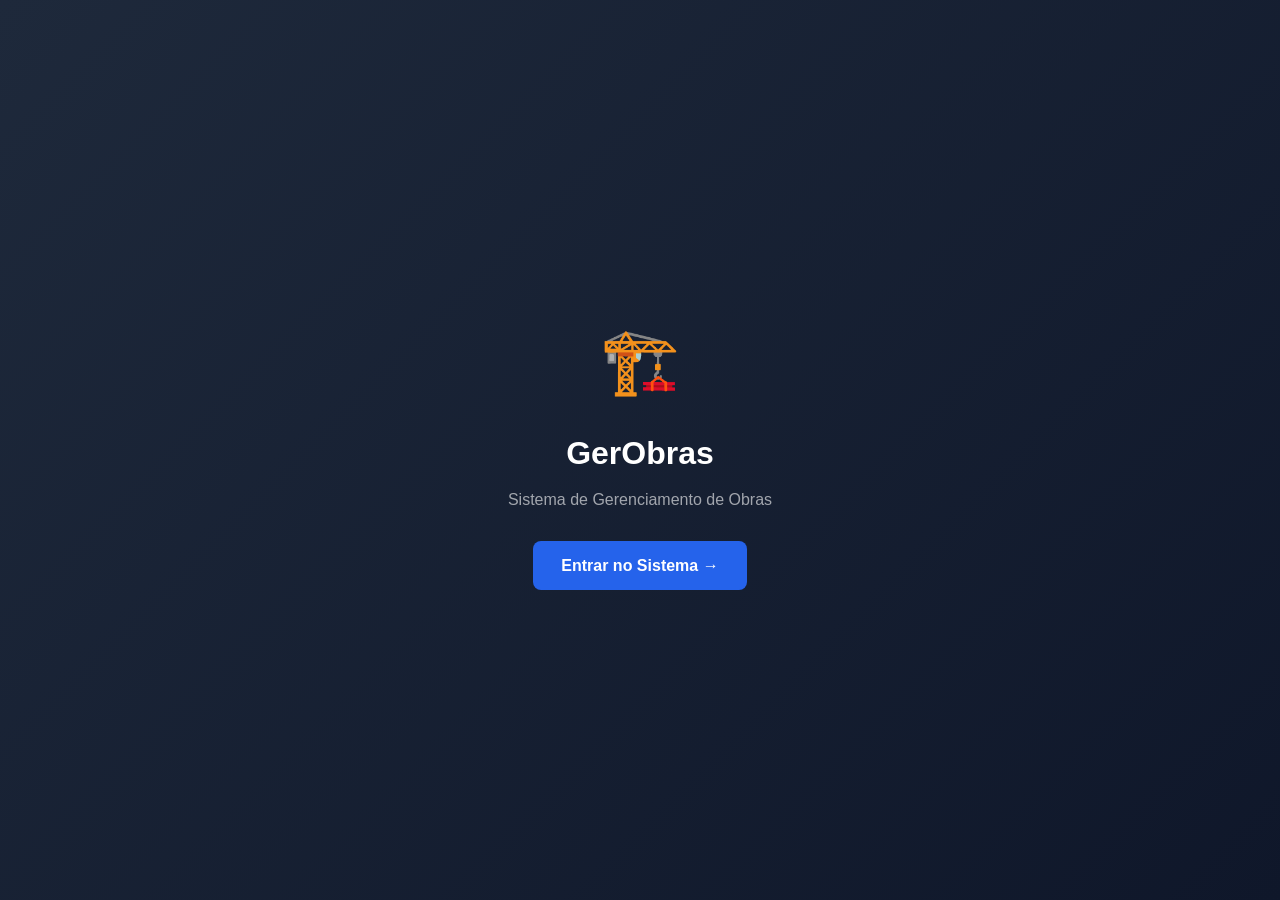
==== index.html @ b8cbe95c "Adição código Backend e Frontend" ====
<!DOCTYPE html>
<html lang="pt-BR">
<head>
    <meta charset="UTF-8">
    <meta name="viewport" content="width=device-width, initial-scale=1.0">
    <title>GerObras — Sistema de Gerenciamento de Obras</title>
    <link rel="stylesheet" href="frontend/css/style.css">
    <style>
        body {
            display: flex;
            align-items: center;
            justify-content: center;
            min-height: 100vh;
            background: linear-gradient(135deg, #1e293b 0%, #0f172a 100%);
        }

        .splash {
            text-align: center;
            color: white;
        }

        .splash-icone {
            font-size: 4rem;
            margin-bottom: 16px;
            animation: pulso 1.5s ease-in-out infinite;
        }

        @keyframes pulso {
            0%, 100% { transform: scale(1); }
            50%       { transform: scale(1.08); }
        }

        .splash h1 {
            font-size: 2rem;
            font-weight: 700;
            margin-bottom: 8px;
        }

        .splash p {
            color: rgba(255,255,255,0.6);
            margin-bottom: 28px;
        }

        .splash .btn-primario {
            font-size: 1rem;
            padding: 12px 28px;
        }
    </style>
</head>
<body>
    <div class="splash">
        <div class="splash-icone">🏗️</div>
        <h1>GerObras</h1>
        <p>Sistema de Gerenciamento de Obras</p>
        <a href="frontend/paginas/login.html" class="btn btn-primario">Entrar no Sistema →</a>
    </div>

    <script>
        // se ja estiver logado vai direto pro dashboard
        if (sessionStorage.getItem("usuario")) {
            window.location.href = "frontend/paginas/dashboard.html";
        }
    </script>
</body>
</html>
---- frontend/css/style.css ----
/* =============================================
   STYLE.CSS — Estilos globais / base
   ============================================= */

* {
    margin: 0;
    padding: 0;
    box-sizing: border-box;
}

:root {
    --cor-primaria: #2563eb;
    --cor-primaria-hover: #1d4ed8;
    --cor-secundaria: #1e293b;
    --cor-fundo: #f1f5f9;
    --cor-branco: #ffffff;
    --cor-texto: #334155;
    --cor-texto-claro: #64748b;
    --cor-borda: #e2e8f0;
    --cor-sucesso: #16a34a;
    --cor-perigo: #dc2626;
    --cor-aviso: #d97706;
    --cor-info: #0891b2;
    --sombra: 0 1px 3px rgba(0,0,0,0.1);
    --sombra-media: 0 4px 6px rgba(0,0,0,0.07);
    --raio: 8px;
    --raio-grande: 12px;
    --fonte: 'Segoe UI', Tahoma, Geneva, Verdana, sans-serif;
}

body {
    font-family: var(--fonte);
    background-color: var(--cor-fundo);
    color: var(--cor-texto);
    line-height: 1.6;
}

a {
    text-decoration: none;
    color: inherit;
}

ul { list-style: none; }

button {
    cursor: pointer;
    font-family: var(--fonte);
}

input, select, textarea {
    font-family: var(--fonte);
}

/* --------------- */
.btn {
    display: inline-flex;
    align-items: center;
    gap: 6px;
    padding: 9px 18px;
    border-radius: var(--raio);
    border: none;
    font-size: 0.875rem;
    font-weight: 600;
    transition: background 0.2s, transform 0.1s;
}

.btn:active { transform: scale(0.98); }

.btn-primario {
    background-color: var(--cor-primaria);
    color: white;
}
.btn-primario:hover { background-color: var(--cor-primaria-hover); }

.btn-secundario {
    background-color: var(--cor-borda);
    color: var(--cor-texto);
}
.btn-secundario:hover { background-color: #cbd5e1; }

.btn-perigo {
    background-color: var(--cor-perigo);
    color: white;
}
.btn-perigo:hover { background-color: #b91c1c; }

.btn-sucesso {
    background-color: var(--cor-sucesso);
    color: white;
}
.btn-sucesso:hover { background-color: #15803d; }

.btn-sm {
    padding: 5px 12px;
    font-size: 0.8rem;
}

/* --------------- */
.badge {
    display: inline-block;
    padding: 3px 10px;
    border-radius: 999px;
    font-size: 0.75rem;
    font-weight: 600;
    text-transform: capitalize;
}

.badge-planejamento  { background: #dbeafe; color: #1d4ed8; }
.badge-em_andamento  { background: #fef9c3; color: #92400e; }
.badge-pausada       { background: #fee2e2; color: #991b1b; }
.badge-concluida     { background: #dcfce7; color: #15803d; }
.badge-cancelada     { background: #f1f5f9; color: #64748b; }
.badge-pendente      { background: #fef9c3; color: #92400e; }
.badge-alta, .badge-urgente { background: #fee2e2; color: #991b1b; }
.badge-media         { background: #fef9c3; color: #92400e; }
.badge-baixa         { background: #dcfce7; color: #15803d; }

/* --------------- */
.card {
    background: var(--cor-branco);
    border-radius: var(--raio-grande);
    box-shadow: var(--sombra-media);
    padding: 24px;
}

/* --------------- */
.form-grupo {
    display: flex;
    flex-direction: column;
    gap: 6px;
    margin-bottom: 16px;
}

.form-grupo label {
    font-size: 0.875rem;
    font-weight: 600;
    color: var(--cor-texto);
}

.form-grupo input,
.form-grupo select,
.form-grupo textarea {
    padding: 10px 14px;
    border: 1px solid var(--cor-borda);
    border-radius: var(--raio);
    font-size: 0.875rem;
    background: var(--cor-branco);
    color: var(--cor-texto);
    transition: border-color 0.2s;
}

.form-grupo input:focus,
.form-grupo select:focus,
.form-grupo textarea:focus {
    outline: none;
    border-color: var(--cor-primaria);
    box-shadow: 0 0 0 3px rgba(37,99,235,0.1);
}

.form-grupo textarea { resize: vertical; min-height: 80px; }

.form-linha {
    display: grid;
    grid-template-columns: 1fr 1fr;
    gap: 16px;
}

/* --------------- */
.modal-overlay {
    display: none;
    position: fixed;
    inset: 0;
    background: rgba(0,0,0,0.4);
    z-index: 1000;
    align-items: center;
    justify-content: center;
}

.modal-overlay.ativo { display: flex; }

.modal {
    background: var(--cor-branco);
    border-radius: var(--raio-grande);
    padding: 28px;
    width: 100%;
    max-width: 520px;
    box-shadow: 0 20px 40px rgba(0,0,0,0.15);
    animation: slideUp 0.2s ease;
}

@keyframes slideUp {
    from { transform: translateY(20px); opacity: 0; }
    to   { transform: translateY(0);    opacity: 1; }
}

.modal-header {
    display: flex;
    justify-content: space-between;
    align-items: center;
    margin-bottom: 20px;
}

.modal-header h2 { font-size: 1.1rem; }

.modal-fechar {
    background: none;
    border: none;
    font-size: 1.4rem;
    color: var(--cor-texto-claro);
    cursor: pointer;
    line-height: 1;
}

.modal-fechar:hover { color: var(--cor-perigo); }

.modal-footer {
    display: flex;
    justify-content: flex-end;
    gap: 10px;
    margin-top: 20px;
    padding-top: 16px;
    border-top: 1px solid var(--cor-borda);
}

/* --------------- */
#toast-container {
    position: fixed;
    bottom: 24px;
    right: 24px;
    z-index: 9999;
    display: flex;
    flex-direction: column;
    gap: 10px;
}

.toast {
    padding: 12px 20px;
    border-radius: var(--raio);
    color: white;
    font-size: 0.875rem;
    font-weight: 500;
    box-shadow: var(--sombra-media);
    animation: toastIn 0.3s ease;
    min-width: 260px;
}

@keyframes toastIn {
    from { transform: translateX(40px); opacity: 0; }
    to   { transform: translateX(0);    opacity: 1; }
}

.toast-sucesso { background: var(--cor-sucesso); }
.toast-erro    { background: var(--cor-perigo); }
.toast-aviso   { background: var(--cor-aviso); }

/* --------------- */
.tabela-wrapper {
    overflow-x: auto;
    border-radius: var(--raio);
}

table {
    width: 100%;
    border-collapse: collapse;
    font-size: 0.875rem;
}

thead th {
    background: var(--cor-fundo);
    padding: 11px 14px;
    text-align: left;
    font-weight: 600;
    color: var(--cor-texto-claro);
    border-bottom: 2px solid var(--cor-borda);
}

tbody tr {
    border-bottom: 1px solid var(--cor-borda);
    transition: background 0.15s;
}

tbody tr:hover { background: #f8fafc; }

tbody td {
    padding: 12px 14px;
    vertical-align: middle;
}

/* --------------- */
.estado-vazio {
    text-align: center;
    padding: 48px 24px;
    color: var(--cor-texto-claro);
}

.estado-vazio p { margin-top: 10px; font-size: 0.9rem; }

/* --------------- */
@media (max-width: 768px) {
    .form-linha { grid-template-columns: 1fr; }
    .modal { margin: 16px; }
}
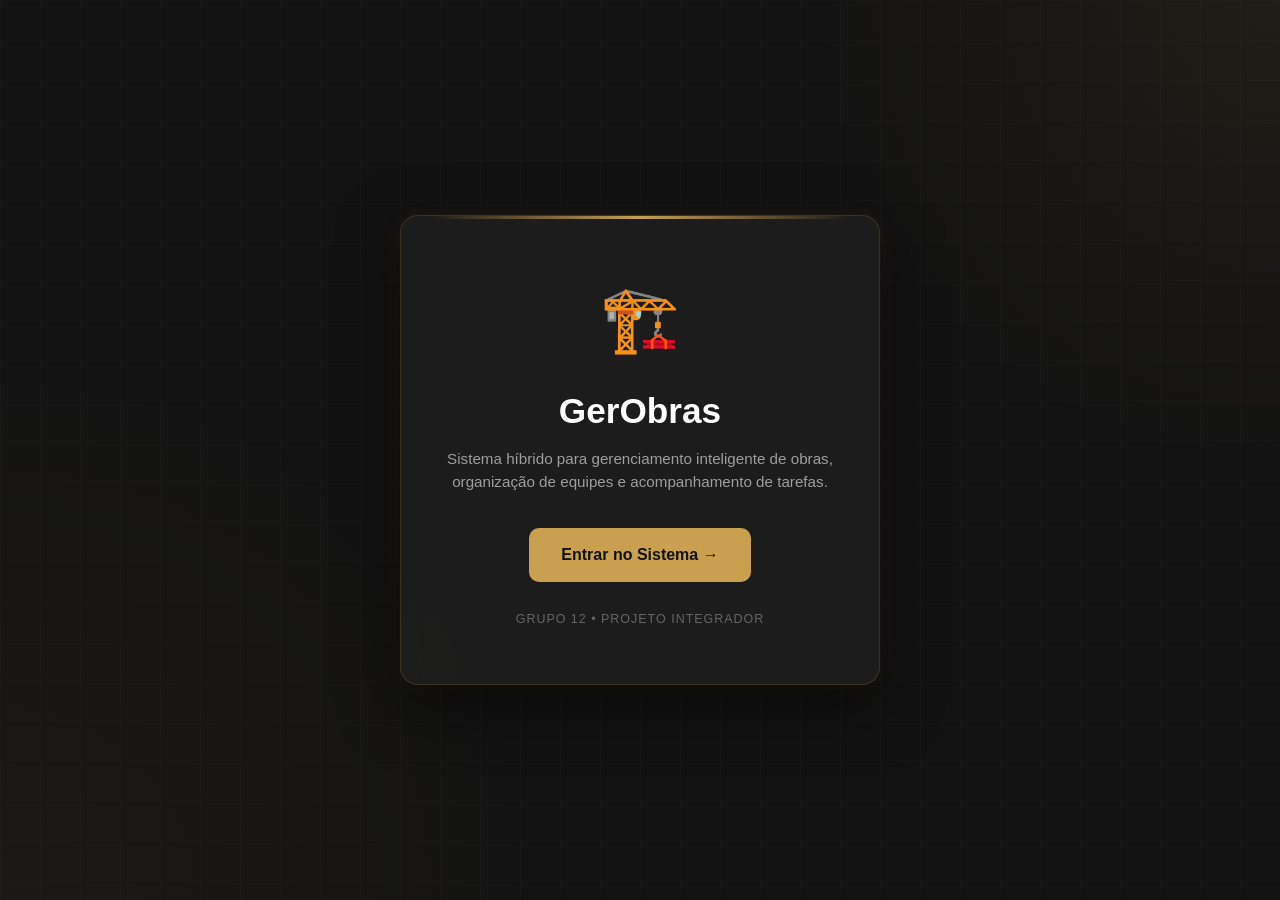
==== commit afa17ebf: "Correções do index.html" ====
--- a/index.html
+++ b/index.html
@@ -5,61 +5,157 @@
     <meta name="viewport" content="width=device-width, initial-scale=1.0">
     <title>GerObras — Sistema de Gerenciamento de Obras</title>
     <link rel="stylesheet" href="frontend/css/style.css">
+
     <style>
         body {
+            font-family: 'Segoe UI', sans-serif;
+            background:
+                radial-gradient(circle at top right, rgba(201,160,80,0.08), transparent 30%),
+                radial-gradient(circle at bottom left, rgba(201,160,80,0.05), transparent 35%),
+                #121212;
+            min-height: 100vh;
             display: flex;
+            justify-content: center;
             align-items: center;
-            justify-content: center;
-            min-height: 100vh;
-            background: linear-gradient(135deg, #1e293b 0%, #0f172a 100%);
+            color: white;
+            overflow: hidden;
+            position: relative;
         }
 
-        .splash {
+        body::before {
+            content: "";
+            position: absolute;
+            inset: 0;
+            background:
+                linear-gradient(rgba(255,255,255,0.015) 1px, transparent 1px),
+                linear-gradient(90deg, rgba(255,255,255,0.015) 1px, transparent 1px);
+            background-size: 40px 40px;
+            pointer-events: none;
+        }
+
+        .splash-box {
+            position: relative;
+            width: 480px;
+            background: rgba(30, 30, 30, 0.95);
+            backdrop-filter: blur(12px);
+            border: 1px solid rgba(201,160,80,0.18);
+            border-radius: 18px;
+            padding: 55px 45px;
             text-align: center;
-            color: white;
+            box-shadow:
+                0 20px 60px rgba(0,0,0,0.55),
+                0 0 25px rgba(201,160,80,0.08);
+            animation: subir .6s ease;
+        }
+
+        .splash-box::before {
+            content: "";
+            position: absolute;
+            top: 0;
+            left: 30px;
+            right: 30px;
+            height: 3px;
+            background: linear-gradient(90deg, transparent, #c9a050, transparent);
+        }
+
+        @keyframes subir {
+            from {
+                opacity: 0;
+                transform: translateY(35px);
+            }
+            to {
+                opacity: 1;
+                transform: translateY(0);
+            }
+        }
+
+        @keyframes pulso {
+            0%,100% { transform: scale(1); }
+            50% { transform: scale(1.08); }
         }
 
         .splash-icone {
             font-size: 4rem;
-            margin-bottom: 16px;
-            animation: pulso 1.5s ease-in-out infinite;
+            margin-bottom: 18px;
+            animation: pulso 1.8s ease-in-out infinite;
         }
 
-        @keyframes pulso {
-            0%, 100% { transform: scale(1); }
-            50%       { transform: scale(1.08); }
+        .splash-titulo {
+            font-size: 2.2rem;
+            font-weight: 800;
+            margin-bottom: 10px;
+            color: #fff;
         }
 
-        .splash h1 {
-            font-size: 2rem;
-            font-weight: 700;
-            margin-bottom: 8px;
+        .splash-subtitulo {
+            color: #9e9e9e;
+            font-size: .95rem;
+            margin-bottom: 35px;
+            line-height: 1.5;
         }
 
-        .splash p {
-            color: rgba(255,255,255,0.6);
-            margin-bottom: 28px;
+        .btn-entrar {
+            display: inline-block;
+            background: #c9a050;
+            color: #121212;
+            text-decoration: none;
+            padding: 15px 32px;
+            border-radius: 10px;
+            font-weight: 700;
+            transition: .25s;
         }
 
-        .splash .btn-primario {
-            font-size: 1rem;
-            padding: 12px 28px;
+        .btn-entrar:hover {
+            background: #ddb36a;
+            transform: translateY(-2px);
+            box-shadow: 0 8px 18px rgba(201,160,80,0.25);
+        }
+
+        .rodape {
+            margin-top: 28px;
+            font-size: .78rem;
+            color: #666;
+            letter-spacing: 1px;
+        }
+
+        @media (max-width: 550px) {
+            .splash-box {
+                width: calc(100% - 30px);
+                padding: 40px 28px;
+            }
+
+            .splash-titulo {
+                font-size: 1.8rem;
+            }
         }
     </style>
 </head>
 <body>
-    <div class="splash">
-        <div class="splash-icone">🏗️</div>
-        <h1>GerObras</h1>
-        <p>Sistema de Gerenciamento de Obras</p>
-        <a href="frontend/paginas/login.html" class="btn btn-primario">Entrar no Sistema →</a>
+
+<div class="splash-box">
+    <div class="splash-icone">🏗️</div>
+
+    <h1 class="splash-titulo">GerObras</h1>
+
+    <p class="splash-subtitulo">
+        Sistema híbrido para gerenciamento inteligente de obras,<br>
+        organização de equipes e acompanhamento de tarefas.
+    </p>
+
+    <a href="frontend/paginas/login.html" class="btn-entrar">
+        Entrar no Sistema →
+    </a>
+
+    <div class="rodape">
+        GRUPO 12 • PROJETO INTEGRADOR
     </div>
+</div>
 
-    <script>
-        // se ja estiver logado vai direto pro dashboard
-        if (sessionStorage.getItem("usuario")) {
-            window.location.href = "frontend/paginas/dashboard.html";
-        }
-    </script>
+<script>
+    if (sessionStorage.getItem("usuario")) {
+        window.location.href = "frontend/paginas/dashboard.html";
+    }
+</script>
+
 </body>
-</html>
+</html>
--- a/frontend/css/style.css
+++ b/frontend/css/style.css
@@ -1,6 +1,7 @@
 /* =============================================
-   STYLE.CSS — Estilos globais / base
-   ============================================= */
+   GEROBRAS — STYLE.CSS
+   Tema Dark Gold
+============================================= */
 
 * {
     margin: 0;
@@ -9,30 +10,37 @@
 }
 
 :root {
-    --cor-primaria: #2563eb;
-    --cor-primaria-hover: #1d4ed8;
-    --cor-secundaria: #1e293b;
-    --cor-fundo: #f1f5f9;
-    --cor-branco: #ffffff;
-    --cor-texto: #334155;
-    --cor-texto-claro: #64748b;
-    --cor-borda: #e2e8f0;
-    --cor-sucesso: #16a34a;
-    --cor-perigo: #dc2626;
-    --cor-aviso: #d97706;
-    --cor-info: #0891b2;
-    --sombra: 0 1px 3px rgba(0,0,0,0.1);
-    --sombra-media: 0 4px 6px rgba(0,0,0,0.07);
-    --raio: 8px;
-    --raio-grande: 12px;
-    --fonte: 'Segoe UI', Tahoma, Geneva, Verdana, sans-serif;
+    --cor-primaria: #c9a050;
+    --cor-primaria-hover: #ddb36a;
+
+    --cor-fundo: #121212;
+    --cor-secundaria: #1e1e1e;
+    --cor-card: #1e1e1e;
+
+    --cor-texto: #f5f5f5;
+    --cor-texto-claro: #9e9e9e;
+
+    --cor-borda: #2d2d2d;
+
+    --cor-sucesso: #3fb950;
+    --cor-perigo: #f85149;
+    --cor-aviso: #d29922;
+    --cor-info: #58a6ff;
+
+    --sombra: 0 4px 12px rgba(0,0,0,0.35);
+    --sombra-media: 0 8px 24px rgba(0,0,0,0.45);
+
+    --raio: 10px;
+    --raio-grande: 16px;
+
+    --fonte: 'Segoe UI', sans-serif;
 }
 
 body {
     font-family: var(--fonte);
-    background-color: var(--cor-fundo);
+    background: var(--cor-fundo);
     color: var(--cor-texto);
-    line-height: 1.6;
+    line-height: 1.5;
 }
 
 a {
@@ -40,113 +48,106 @@
     color: inherit;
 }
 
-ul { list-style: none; }
+ul {
+    list-style: none;
+}
 
 button {
     cursor: pointer;
     font-family: var(--fonte);
-}
-
-input, select, textarea {
+    transition: .25s;
+}
+
+input,
+select,
+textarea {
     font-family: var(--fonte);
 }
 
-/* --------------- */
+/* ===================== BOTÕES ===================== */
+
 .btn {
     display: inline-flex;
     align-items: center;
-    gap: 6px;
-    padding: 9px 18px;
+    gap: 8px;
+    padding: 10px 18px;
+    border: none;
     border-radius: var(--raio);
-    border: none;
-    font-size: 0.875rem;
+    font-size: 0.9rem;
     font-weight: 600;
-    transition: background 0.2s, transform 0.1s;
-}
-
-.btn:active { transform: scale(0.98); }
+}
+
+.btn:active {
+    transform: scale(.97);
+}
 
 .btn-primario {
-    background-color: var(--cor-primaria);
+    background: var(--cor-primaria);
+    color: #121212;
+}
+
+.btn-primario:hover {
+    background: var(--cor-primaria-hover);
+    box-shadow: 0 0 15px rgba(201,160,80,0.25);
+}
+
+.btn-secundario {
+    background: #2a2a2a;
     color: white;
 }
-.btn-primario:hover { background-color: var(--cor-primaria-hover); }
-
-.btn-secundario {
-    background-color: var(--cor-borda);
-    color: var(--cor-texto);
-}
-.btn-secundario:hover { background-color: #cbd5e1; }
+
+.btn-secundario:hover {
+    background: #353535;
+}
 
 .btn-perigo {
-    background-color: var(--cor-perigo);
+    background: var(--cor-perigo);
     color: white;
 }
-.btn-perigo:hover { background-color: #b91c1c; }
-
-.btn-sucesso {
-    background-color: var(--cor-sucesso);
-    color: white;
-}
-.btn-sucesso:hover { background-color: #15803d; }
+
+.btn-perigo:hover {
+    opacity: .9;
+}
 
 .btn-sm {
-    padding: 5px 12px;
-    font-size: 0.8rem;
-}
-
-/* --------------- */
-.badge {
-    display: inline-block;
-    padding: 3px 10px;
-    border-radius: 999px;
-    font-size: 0.75rem;
+    padding: 6px 12px;
+    font-size: .8rem;
+}
+
+/* ===================== CARDS ===================== */
+
+.card {
+    background: var(--cor-card);
+    border: 1px solid var(--cor-borda);
+    border-radius: var(--raio-grande);
+    box-shadow: var(--sombra);
+    padding: 24px;
+}
+
+/* ===================== FORMULÁRIOS ===================== */
+
+.form-grupo {
+    display: flex;
+    flex-direction: column;
+    gap: 8px;
+    margin-bottom: 18px;
+}
+
+.form-grupo label {
+    font-size: .85rem;
     font-weight: 600;
-    text-transform: capitalize;
-}
-
-.badge-planejamento  { background: #dbeafe; color: #1d4ed8; }
-.badge-em_andamento  { background: #fef9c3; color: #92400e; }
-.badge-pausada       { background: #fee2e2; color: #991b1b; }
-.badge-concluida     { background: #dcfce7; color: #15803d; }
-.badge-cancelada     { background: #f1f5f9; color: #64748b; }
-.badge-pendente      { background: #fef9c3; color: #92400e; }
-.badge-alta, .badge-urgente { background: #fee2e2; color: #991b1b; }
-.badge-media         { background: #fef9c3; color: #92400e; }
-.badge-baixa         { background: #dcfce7; color: #15803d; }
-
-/* --------------- */
-.card {
-    background: var(--cor-branco);
-    border-radius: var(--raio-grande);
-    box-shadow: var(--sombra-media);
-    padding: 24px;
-}
-
-/* --------------- */
-.form-grupo {
-    display: flex;
-    flex-direction: column;
-    gap: 6px;
-    margin-bottom: 16px;
-}
-
-.form-grupo label {
-    font-size: 0.875rem;
-    font-weight: 600;
-    color: var(--cor-texto);
+    color: var(--cor-primaria);
 }
 
 .form-grupo input,
 .form-grupo select,
 .form-grupo textarea {
-    padding: 10px 14px;
+    background: #151515;
     border: 1px solid var(--cor-borda);
     border-radius: var(--raio);
-    font-size: 0.875rem;
-    background: var(--cor-branco);
-    color: var(--cor-texto);
-    transition: border-color 0.2s;
+    padding: 12px 14px;
+    color: white;
+    font-size: .9rem;
 }
 
 .form-grupo input:focus,
@@ -154,10 +155,13 @@
 .form-grupo textarea:focus {
     outline: none;
     border-color: var(--cor-primaria);
-    box-shadow: 0 0 0 3px rgba(37,99,235,0.1);
-}
-
-.form-grupo textarea { resize: vertical; min-height: 80px; }
+    box-shadow: 0 0 0 3px rgba(201,160,80,0.15);
+}
+
+.form-grupo textarea {
+    resize: vertical;
+    min-height: 100px;
+}
 
 .form-linha {
     display: grid;
@@ -165,32 +169,73 @@
     gap: 16px;
 }
 
-/* --------------- */
+/* ===================== BADGES ===================== */
+
+.badge {
+    display: inline-block;
+    padding: 4px 10px;
+    border-radius: 999px;
+    font-size: .75rem;
+    font-weight: 600;
+}
+
+.badge-pendente {
+    background: rgba(210,153,34,.15);
+    color: #f0c674;
+}
+
+.badge-em_andamento {
+    background: rgba(88,166,255,.15);
+    color: #58a6ff;
+}
+
+.badge-concluida {
+    background: rgba(63,185,80,.15);
+    color: #3fb950;
+}
+
+.badge-cancelada {
+    background: rgba(248,81,73,.15);
+    color: #f85149;
+}
+
+/* ===================== MODAL ===================== */
+
 .modal-overlay {
     display: none;
     position: fixed;
     inset: 0;
-    background: rgba(0,0,0,0.4);
-    z-index: 1000;
+    background: rgba(0,0,0,.7);
+    backdrop-filter: blur(4px);
+    z-index: 999;
     align-items: center;
     justify-content: center;
 }
 
-.modal-overlay.ativo { display: flex; }
+.modal-overlay.ativo {
+    display: flex;
+}
 
 .modal {
-    background: var(--cor-branco);
+    background: var(--cor-card);
+    border: 1px solid var(--cor-borda);
     border-radius: var(--raio-grande);
     padding: 28px;
     width: 100%;
-    max-width: 520px;
-    box-shadow: 0 20px 40px rgba(0,0,0,0.15);
-    animation: slideUp 0.2s ease;
-}
-
-@keyframes slideUp {
-    from { transform: translateY(20px); opacity: 0; }
-    to   { transform: translateY(0);    opacity: 1; }
+    max-width: 560px;
+    box-shadow: var(--sombra-media);
+    animation: subir .25s ease;
+}
+
+@keyframes subir {
+    from {
+        transform: translateY(20px);
+        opacity: 0;
+    }
+    to {
+        transform: translateY(0);
+        opacity: 1;
+    }
 }
 
 .modal-header {
@@ -200,103 +245,162 @@
     margin-bottom: 20px;
 }
 
-.modal-header h2 { font-size: 1.1rem; }
+.modal-header h2 {
+    color: var(--cor-primaria);
+}
 
 .modal-fechar {
     background: none;
     border: none;
     font-size: 1.4rem;
-    color: var(--cor-texto-claro);
-    cursor: pointer;
-    line-height: 1;
-}
-
-.modal-fechar:hover { color: var(--cor-perigo); }
+    color: #888;
+}
+
+.modal-fechar:hover {
+    color: var(--cor-perigo);
+}
 
 .modal-footer {
     display: flex;
     justify-content: flex-end;
     gap: 10px;
-    margin-top: 20px;
-    padding-top: 16px;
-    border-top: 1px solid var(--cor-borda);
-}
-
-/* --------------- */
+    margin-top: 24px;
+}
+
+/* ===================== TOAST ===================== */
+
 #toast-container {
     position: fixed;
     bottom: 24px;
     right: 24px;
     z-index: 9999;
-    display: flex;
-    flex-direction: column;
-    gap: 10px;
 }
 
 .toast {
-    padding: 12px 20px;
+    background: var(--cor-card);
+    color: white;
+    padding: 14px 20px;
+    border-left: 4px solid var(--cor-primaria);
     border-radius: var(--raio);
-    color: white;
-    font-size: 0.875rem;
-    font-weight: 500;
-    box-shadow: var(--sombra-media);
-    animation: toastIn 0.3s ease;
-    min-width: 260px;
-}
-
-@keyframes toastIn {
-    from { transform: translateX(40px); opacity: 0; }
-    to   { transform: translateX(0);    opacity: 1; }
-}
-
-.toast-sucesso { background: var(--cor-sucesso); }
-.toast-erro    { background: var(--cor-perigo); }
-.toast-aviso   { background: var(--cor-aviso); }
-
-/* --------------- */
-.tabela-wrapper {
-    overflow-x: auto;
-    border-radius: var(--raio);
-}
+    margin-top: 10px;
+    box-shadow: var(--sombra);
+}
+
+/* ===================== TABELAS ===================== */
 
 table {
     width: 100%;
     border-collapse: collapse;
-    font-size: 0.875rem;
+}
+
+thead {
+    background: #181818;
 }
 
 thead th {
-    background: var(--cor-fundo);
-    padding: 11px 14px;
+    padding: 14px;
     text-align: left;
-    font-weight: 600;
-    color: var(--cor-texto-claro);
-    border-bottom: 2px solid var(--cor-borda);
+    color: var(--cor-primaria);
 }
 
 tbody tr {
     border-bottom: 1px solid var(--cor-borda);
-    transition: background 0.15s;
-}
-
-tbody tr:hover { background: #f8fafc; }
+}
+
+tbody tr:hover {
+    background: rgba(201,160,80,0.05);
+}
 
 tbody td {
-    padding: 12px 14px;
-    vertical-align: middle;
-}
-
-/* --------------- */
+    padding: 14px;
+}
+
+/* ===================== ESTADO VAZIO ===================== */
+
 .estado-vazio {
     text-align: center;
-    padding: 48px 24px;
+    padding: 60px 20px;
     color: var(--cor-texto-claro);
 }
 
-.estado-vazio p { margin-top: 10px; font-size: 0.9rem; }
-
-/* --------------- */
+/* ===================== RESPONSIVO ===================== */
+
+/* ===================== BARRA DE BUSCA ===================== */
+
+.toolbar {
+    display: flex;
+    align-items: center;
+    justify-content: space-between;
+    gap: 18px;
+    margin-bottom: 24px;
+    flex-wrap: wrap;
+}
+
+.toolbar-busca {
+    position: relative;
+    flex: 1;
+    min-width: 280px;
+}
+
+.toolbar-busca input {
+    width: 100%;
+    padding: 14px 18px 14px 46px;
+    border: 1px solid var(--cor-borda);
+    border-radius: 12px;
+    background: #1e1e1e;
+    color: #fff;
+    font-size: .9rem;
+    transition: .25s;
+}
+
+.toolbar-busca input::placeholder {
+    color: #777;
+}
+
+.toolbar-busca input:focus {
+    outline: none;
+    border-color: var(--cor-primaria);
+    box-shadow: 0 0 0 3px rgba(201,160,80,.15);
+}
+
+.icone-busca {
+    position: absolute;
+    left: 16px;
+    top: 50%;
+    transform: translateY(-50%);
+    color: #888;
+    pointer-events: none;
+}
+
+.filtros {
+    display: flex;
+    gap: 12px;
+}
+
+.filtros select {
+    padding: 14px 16px;
+    border-radius: 12px;
+    border: 1px solid var(--cor-borda);
+    background: #1e1e1e;
+    color: #fff;
+    font-size: .9rem;
+    cursor: pointer;
+    transition: .25s;
+}
+
+.filtros select:focus {
+    outline: none;
+    border-color: var(--cor-primaria);
+    box-shadow: 0 0 0 3px rgba(201,160,80,.15);
+}
+
+
 @media (max-width: 768px) {
-    .form-linha { grid-template-columns: 1fr; }
-    .modal { margin: 16px; }
-}
+    .form-linha {
+        grid-template-columns: 1fr;
+    }
+
+    .modal {
+        margin: 16px;
+    }
+}
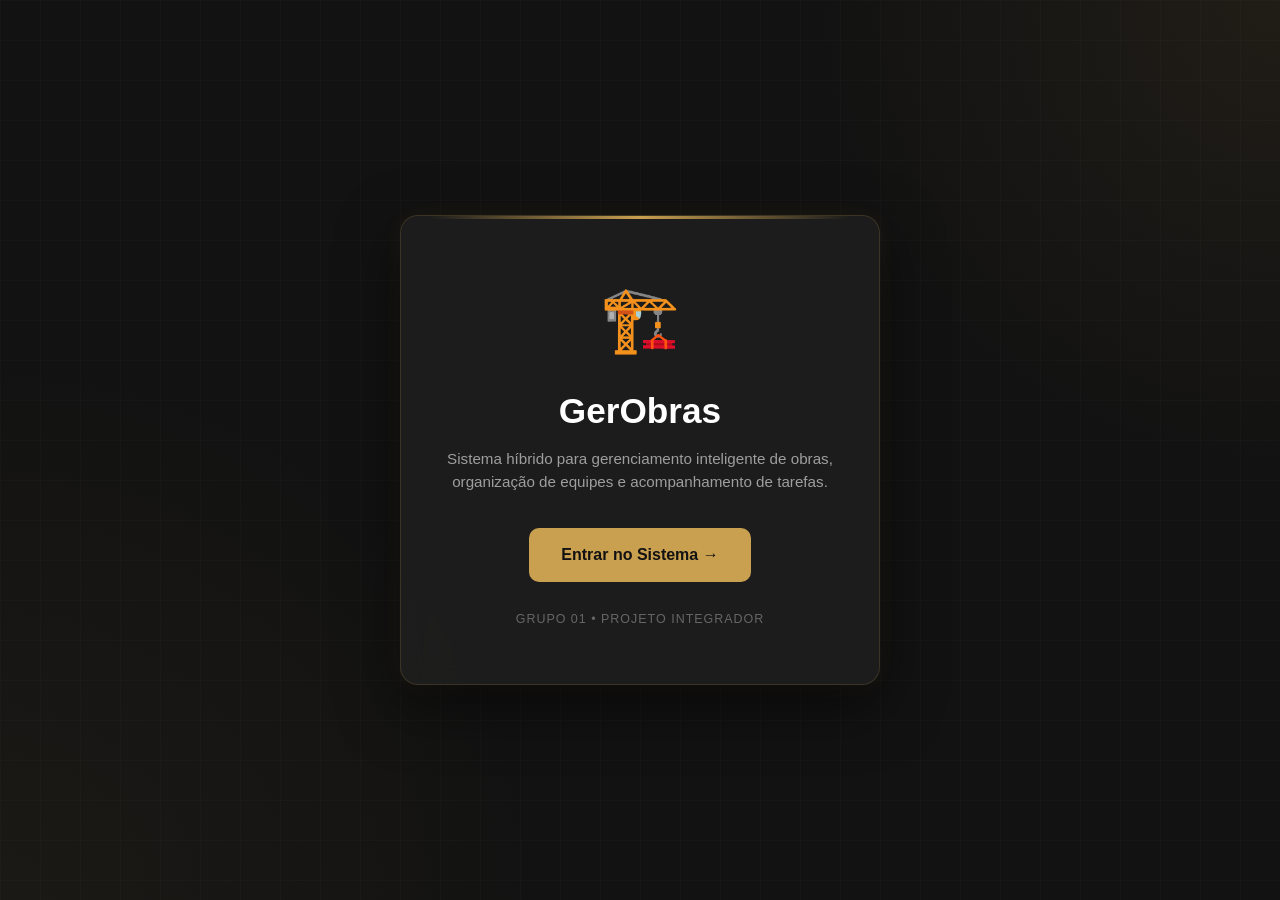
==== commit 1410f043: "ajuste-do-grupo-12-para-grupo-01" ====
--- a/index.html
+++ b/index.html
@@ -147,7 +147,7 @@
     </a>
 
     <div class="rodape">
-        GRUPO 12 • PROJETO INTEGRADOR
+        GRUPO 01 • PROJETO INTEGRADOR
     </div>
 </div>
 
--- a/frontend/css/style.css
+++ b/frontend/css/style.css
@@ -394,6 +394,22 @@
     box-shadow: 0 0 0 3px rgba(201,160,80,.15);
 }
 
+.usuario-config {
+    width: 36px;
+    height: 36px;
+    border-radius: 50%;
+    display: flex;
+    align-items: center;
+    justify-content: center;
+    background: rgba(255, 255, 255, 0.12);
+    text-decoration: none;
+    flex-shrink: 0;
+    transition: transform 0.3s, background 0.2s;
+}
+.usuario-config:hover,
+.usuario-config.ativo { background: rgba(255, 255, 255, 0.22); }
+.usuario-config:hover { transform: rotate(60deg); }
+
 
 @media (max-width: 768px) {
     .form-linha {
@@ -403,4 +419,4 @@
     .modal {
         margin: 16px;
     }
-}+}
